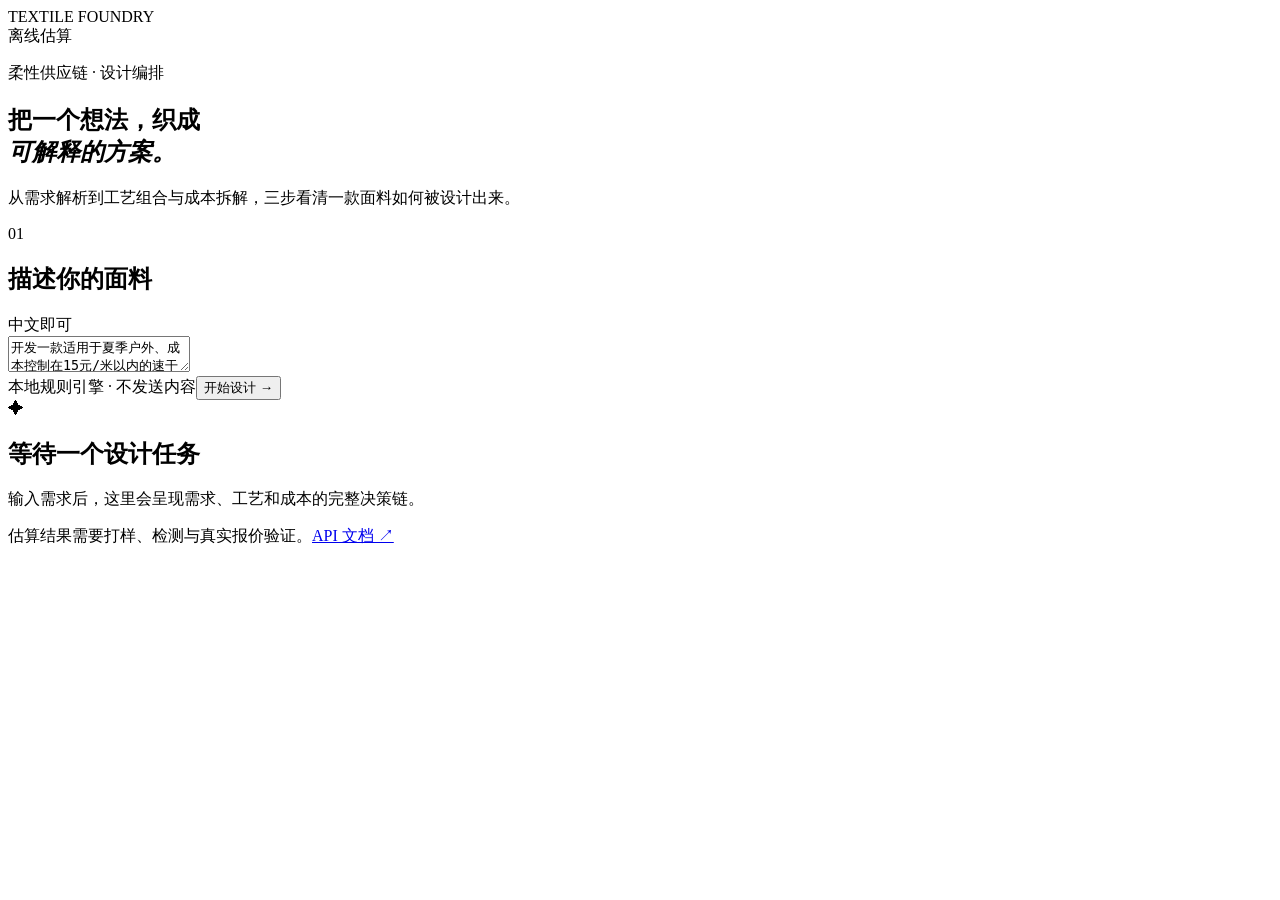
==== web/index.html @ 5a734740 "feat: add offline textile workspace" ====
<!doctype html>
<html lang="zh-CN">
<head>
  <meta charset="utf-8" />
  <meta name="viewport" content="width=device-width, initial-scale=1" />
  <meta name="description" content="Multi-Agent Textile Foundry 面料企划工作台" />
  <title>Textile Foundry · 面料企划工作台</title>
  <link rel="stylesheet" href="/app/styles.css" />
</head>
<body>
  <main class="shell">
    <header class="topbar"><div class="mark"><span class="dot"></span><span>TEXTILE FOUNDRY</span></div><span class="badge">离线估算</span></header>
    <section class="hero"><p class="eyebrow">柔性供应链 · 设计编排</p><h1>把一个想法，织成<br><em>可解释的方案。</em></h1><p class="lede">从需求解析到工艺组合与成本拆解，三步看清一款面料如何被设计出来。</p></section>
    <section class="workspace">
      <form id="run-form" class="card request-card">
        <div class="card-head"><div><span class="step">01</span><h2>描述你的面料</h2></div><span class="hint">中文即可</span></div>
        <textarea id="request" maxlength="5000" required>开发一款适用于夏季户外、成本控制在15元/米以内的速干抗菌针织面料。</textarea>
        <div class="form-foot"><span class="privacy">本地规则引擎 · 不发送内容</span><button type="submit">开始设计 <span>→</span></button></div>
      </form>
      <section id="result" class="card result-card empty"><div class="empty-icon">✦</div><h2>等待一个设计任务</h2><p>输入需求后，这里会呈现需求、工艺和成本的完整决策链。</p></section>
    </section>
    <footer><span>估算结果需要打样、检测与真实报价验证。</span><a href="/docs" target="_blank">API 文档 ↗</a></footer>
  </main>
  <script src="/app/app.js"></script>
</body>
</html>
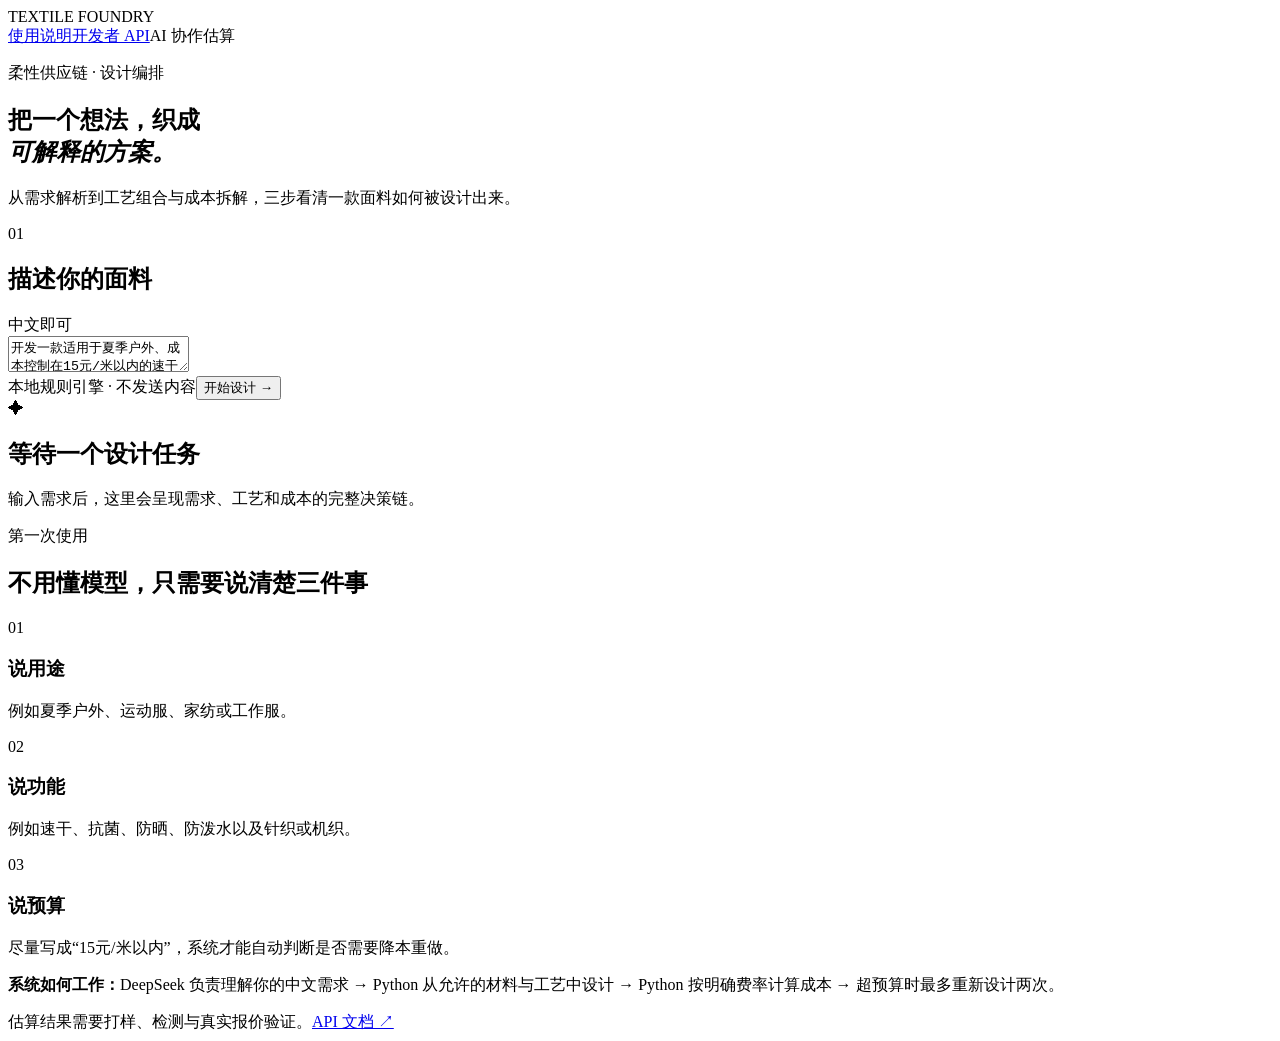
==== commit 921c52dc: "deploy: adapt app for vercel and add chinese guides" ====
--- a/web/index.html
+++ b/web/index.html
@@ -6,10 +6,11 @@
   <meta name="description" content="Multi-Agent Textile Foundry 面料企划工作台" />
   <title>Textile Foundry · 面料企划工作台</title>
   <link rel="stylesheet" href="/app/styles.css" />
+  <link rel="stylesheet" href="/app/guide.css" />
 </head>
 <body>
   <main class="shell">
-    <header class="topbar"><div class="mark"><span class="dot"></span><span>TEXTILE FOUNDRY</span></div><span class="badge">离线估算</span></header>
+    <header class="topbar"><div class="mark"><span class="dot"></span><span>TEXTILE FOUNDRY</span></div><nav><a href="/docs">使用说明</a><a href="/api-docs">开发者 API</a><span class="badge">AI 协作估算</span></nav></header>
     <section class="hero"><p class="eyebrow">柔性供应链 · 设计编排</p><h1>把一个想法，织成<br><em>可解释的方案。</em></h1><p class="lede">从需求解析到工艺组合与成本拆解，三步看清一款面料如何被设计出来。</p></section>
     <section class="workspace">
       <form id="run-form" class="card request-card">
@@ -19,6 +20,7 @@
       </form>
       <section id="result" class="card result-card empty"><div class="empty-icon">✦</div><h2>等待一个设计任务</h2><p>输入需求后，这里会呈现需求、工艺和成本的完整决策链。</p></section>
     </section>
+    <section class="how"><p class="eyebrow">第一次使用</p><h2>不用懂模型，只需要说清楚三件事</h2><div class="how-grid"><article><span>01</span><h3>说用途</h3><p>例如夏季户外、运动服、家纺或工作服。</p></article><article><span>02</span><h3>说功能</h3><p>例如速干、抗菌、防晒、防泼水以及针织或机织。</p></article><article><span>03</span><h3>说预算</h3><p>尽量写成“15元/米以内”，系统才能自动判断是否需要降本重做。</p></article></div><p class="logic"><strong>系统如何工作：</strong>DeepSeek 负责理解你的中文需求 → Python 从允许的材料与工艺中设计 → Python 按明确费率计算成本 → 超预算时最多重新设计两次。</p></section>
     <footer><span>估算结果需要打样、检测与真实报价验证。</span><a href="/docs" target="_blank">API 文档 ↗</a></footer>
   </main>
   <script src="/app/app.js"></script>
